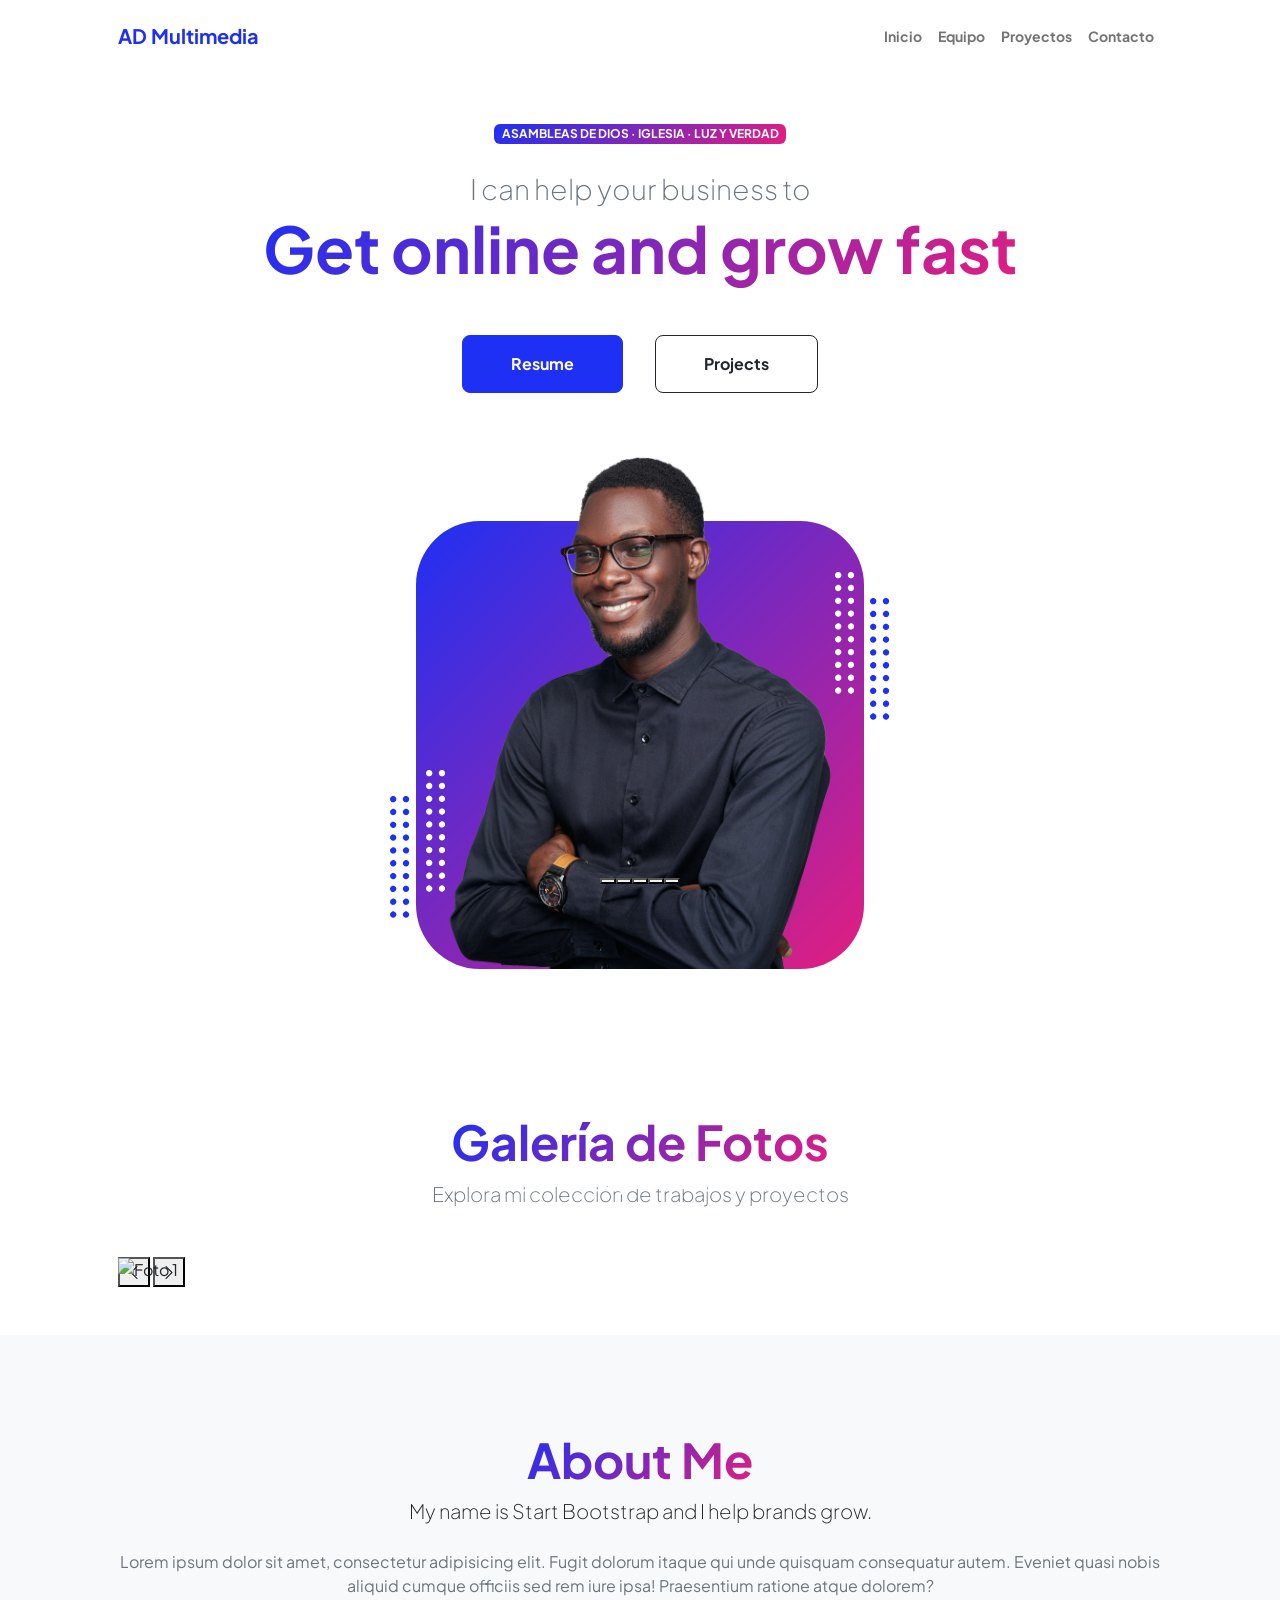
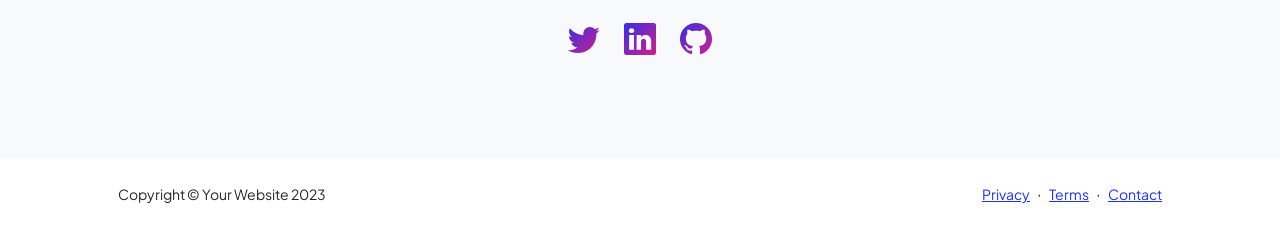
==== index.html @ 11c62af8 "Primera version" ====
<!DOCTYPE html>
<html lang="en">
    <head>
        <meta charset="utf-8" />
        <meta name="viewport" content="width=device-width, initial-scale=1, shrink-to-fit=no" />
        <meta name="description" content="" />
        <meta name="author" content="" />
        <title>Pagina Principal</title>
        <!-- Favicon-->
        <link rel="icon" type="image/x-icon" href="assets/favicon.ico" />
        <!-- Custom Google font-->
        <link rel="preconnect" href="https://fonts.googleapis.com" />
        <link rel="preconnect" href="https://fonts.gstatic.com" crossorigin />
        <link href="https://fonts.googleapis.com/css2?family=Plus+Jakarta+Sans:wght@100;200;300;400;500;600;700;800;900&amp;display=swap" rel="stylesheet" />
        <!-- Bootstrap icons-->
        <link href="https://cdn.jsdelivr.net/npm/bootstrap-icons@1.8.1/font/bootstrap-icons.css" rel="stylesheet" />
        <!-- Core theme CSS (includes Bootstrap)-->
        <link href="css/styles.css" rel="stylesheet" />
    </head>
    <body class="d-flex flex-column h-100">
        <main class="flex-shrink-0">
            <!-- Navigation-->
            <nav class="navbar navbar-expand-lg navbar-light bg-white py-3">
                <div class="container px-5">
                    <a class="navbar-brand" href="index.html"><span class="fw-bolder text-primary">AD Multimedia</span></a>
                    <button class="navbar-toggler" type="button" data-bs-toggle="collapse" data-bs-target="#navbarSupportedContent" aria-controls="navbarSupportedContent" aria-expanded="false" aria-label="Toggle navigation"><span class="navbar-toggler-icon"></span></button>
                    <div class="collapse navbar-collapse" id="navbarSupportedContent">
                        <ul class="navbar-nav ms-auto mb-2 mb-lg-0 small fw-bolder">
                            <li class="nav-item"><a class="nav-link" href="index.html">Inicio</a></li>
                            <li class="nav-item"><a class="nav-link" href="resume.html">Equipo</a></li>
                            <li class="nav-item"><a class="nav-link" href="projects.html">Proyectos</a></li>
                            <li class="nav-item"><a class="nav-link" href="contact.html">Contacto</a></li>
                        </ul>
                    </div>
                </div>
            </nav>
            <!-- Header-->
            <header class="py-5">
                <div class="container px-5 pb-5">
                    <div class="row gx-5 align-items-center">
                        <div class="col-xxl-5">
                            <!-- Header text content-->
                            <div class="text-center text-xxl-start">
                                <div class="badge bg-gradient-primary-to-secondary text-white mb-4"><div class="text-uppercase">Asambleas de Dios &middot; IGLESIA &middot; LUZ Y VERDAD</div></div>
                                <div class="fs-3 fw-light text-muted">I can help your business to</div>
                                <h1 class="display-3 fw-bolder mb-5"><span class="text-gradient d-inline">Get online and grow fast</span></h1>
                                <div class="d-grid gap-3 d-sm-flex justify-content-sm-center justify-content-xxl-start mb-3">
                                    <a class="btn btn-primary btn-lg px-5 py-3 me-sm-3 fs-6 fw-bolder" href="resume.html">Resume</a>
                                    <a class="btn btn-outline-dark btn-lg px-5 py-3 fs-6 fw-bolder" href="projects.html">Projects</a>
                                </div>
                            </div>
                        </div>
                        <div class="col-xxl-7">
                            <!-- Header profile picture-->
                            <div class="d-flex justify-content-center mt-5 mt-xxl-0">
                                <div class="profile bg-gradient-primary-to-secondary">
                                    <!-- TIP: For best results, use a photo with a transparent background like the demo example below-->
                                    <!-- Watch a tutorial on how to do this on YouTube (link)-->
                                    <img class="profile-img" src="assets/profile.png" alt="..." />
                                    <div class="dots-1">
                                        <!-- SVG Dots-->
                                        <svg version="1.1" xmlns="http://www.w3.org/2000/svg" xmlns:xlink="http://www.w3.org/1999/xlink" x="0px" y="0px" viewBox="0 0 191.6 1215.4" style="enable-background: new 0 0 191.6 1215.4" xml:space="preserve">
                                            <g transform="translate(0.000000,1280.000000) scale(0.100000,-0.100000)">
                                                <path d="M227.7,12788.6c-105-35-200-141-222-248c-43-206,163-412,369-369c155,32,275,190,260,339c-11,105-90,213-190,262        C383.7,12801.6,289.7,12808.6,227.7,12788.6z"></path>
                                                <path d="M1507.7,12788.6c-151-50-253-216-222-362c25-119,136-230,254-255c194-41,395,142,375,339c-11,105-90,213-190,262        C1663.7,12801.6,1569.7,12808.6,1507.7,12788.6z"></path>
                                                <path d="M227.7,11508.6c-105-35-200-141-222-248c-43-206,163-412,369-369c155,32,275,190,260,339c-11,105-90,213-190,262        C383.7,11521.6,289.7,11528.6,227.7,11508.6z"></path>
                                                <path d="M1507.7,11508.6c-151-50-253-216-222-362c25-119,136-230,254-255c194-41,395,142,375,339c-11,105-90,213-190,262        C1663.7,11521.6,1569.7,11528.6,1507.7,11508.6z"></path>
                                                <path d="M227.7,10228.6c-105-35-200-141-222-248c-43-206,163-412,369-369c155,32,275,190,260,339c-11,105-90,213-190,262        C383.7,10241.6,289.7,10248.6,227.7,10228.6z"></path>
                                                <path d="M1507.7,10228.6c-105-35-200-141-222-248c-43-206,163-412,369-369c155,32,275,190,260,339c-11,105-90,213-190,262        C1663.7,10241.6,1569.7,10248.6,1507.7,10228.6z"></path>
                                                <path d="M227.7,8948.6c-105-35-200-141-222-248c-43-206,163-412,369-369c155,32,275,190,260,339c-11,105-90,213-190,262        C383.7,8961.6,289.7,8968.6,227.7,8948.6z"></path>
                                                <path d="M1507.7,8948.6c-105-35-200-141-222-248c-43-206,163-412,369-369c155,32,275,190,260,339c-11,105-90,213-190,262        C1663.7,8961.6,1569.7,8968.6,1507.7,8948.6z"></path>
                                                <path d="M227.7,7668.6c-105-35-200-141-222-248c-43-206,163-412,369-369c155,32,275,190,260,339c-11,105-90,213-190,262        C383.7,7681.6,289.7,7688.6,227.7,7668.6z"></path>
                                                <path d="M1507.7,7668.6c-105-35-200-141-222-248c-43-206,163-412,369-369c155,32,275,190,260,339c-11,105-90,213-190,262        C1663.7,7681.6,1569.7,7688.6,1507.7,7668.6z"></path>
                                                <path d="M227.7,6388.6c-105-35-200-141-222-248c-43-206,163-412,369-369c155,32,275,190,260,339c-11,105-90,213-190,262        C383.7,6401.6,289.7,6408.6,227.7,6388.6z"></path>
                                                <path d="M1507.7,6388.6c-105-35-200-141-222-248c-43-206,163-412,369-369c155,32,275,190,260,339c-11,105-90,213-190,262        C1663.7,6401.6,1569.7,6408.6,1507.7,6388.6z"></path>
                                                <path d="M227.7,5108.6c-105-35-200-141-222-248c-43-206,163-412,369-369c155,32,275,190,260,339c-11,105-90,213-190,262        C383.7,5121.6,289.7,5128.6,227.7,5108.6z"></path>
                                                <path d="M1507.7,5108.6c-105-35-200-141-222-248c-43-206,163-412,369-369c155,32,275,190,260,339c-11,105-90,213-190,262        C1663.7,5121.6,1569.7,5128.6,1507.7,5108.6z"></path>
                                                <path d="M227.7,3828.6c-105-35-200-141-222-248c-43-206,163-412,369-369c155,32,275,190,260,339c-11,105-90,213-190,262        C383.7,3841.6,289.7,3848.6,227.7,3828.6z"></path>
                                                <path d="M1507.7,3828.6c-105-35-200-141-222-248c-43-206,163-412,369-369c155,32,275,190,260,339c-11,105-90,213-190,262        C1663.7,3841.6,1569.7,3848.6,1507.7,3828.6z"></path>
                                                <path d="M227.7,2548.6c-105-35-200-141-222-248c-43-206,163-412,369-369c155,32,275,190,260,339c-11,105-90,213-190,262        C383.7,2561.6,289.7,2568.6,227.7,2548.6z"></path>
                                                <path d="M1507.7,2548.6c-105-35-200-141-222-248c-43-206,163-412,369-369c155,32,275,190,260,339c-11,105-90,213-190,262        C1663.7,2561.6,1569.7,2568.6,1507.7,2548.6z"></path>
                                                <path d="M227.7,1268.6c-105-35-200-141-222-248c-43-206,163-412,369-369c155,32,275,190,260,339c-11,105-90,213-190,262        C383.7,1281.6,289.7,1288.6,227.7,1268.6z"></path>
                                                <path d="M1507.7,1268.6c-105-35-200-141-222-248c-43-206,163-412,369-369c155,32,275,190,260,339c-11,105-90,213-190,262        C1663.7,1281.6,1569.7,1288.6,1507.7,1268.6z"></path>
                                            </g>
                                        </svg>
                                        <!-- END of SVG dots-->
                                    </div>
                                    <div class="dots-2">
                                        <!-- SVG Dots-->
                                        <svg version="1.1" xmlns="http://www.w3.org/2000/svg" xmlns:xlink="http://www.w3.org/1999/xlink" x="0px" y="0px" viewBox="0 0 191.6 1215.4" style="enable-background: new 0 0 191.6 1215.4" xml:space="preserve">
                                            <g transform="translate(0.000000,1280.000000) scale(0.100000,-0.100000)">
                                                <path d="M227.7,12788.6c-105-35-200-141-222-248c-43-206,163-412,369-369c155,32,275,190,260,339c-11,105-90,213-190,262        C383.7,12801.6,289.7,12808.6,227.7,12788.6z"></path>
                                                <path d="M1507.7,12788.6c-151-50-253-216-222-362c25-119,136-230,254-255c194-41,395,142,375,339c-11,105-90,213-190,262        C1663.7,12801.6,1569.7,12808.6,1507.7,12788.6z"></path>
                                                <path d="M227.7,11508.6c-105-35-200-141-222-248c-43-206,163-412,369-369c155,32,275,190,260,339c-11,105-90,213-190,262        C383.7,11521.6,289.7,11528.6,227.7,11508.6z"></path>
                                                <path d="M1507.7,11508.6c-151-50-253-216-222-362c25-119,136-230,254-255c194-41,395,142,375,339c-11,105-90,213-190,262        C1663.7,11521.6,1569.7,11528.6,1507.7,11508.6z"></path>
                                                <path d="M227.7,10228.6c-105-35-200-141-222-248c-43-206,163-412,369-369c155,32,275,190,260,339c-11,105-90,213-190,262        C383.7,10241.6,289.7,10248.6,227.7,10228.6z"></path>
                                                <path d="M1507.7,10228.6c-105-35-200-141-222-248c-43-206,163-412,369-369c155,32,275,190,260,339c-11,105-90,213-190,262        C1663.7,10241.6,1569.7,10248.6,1507.7,10228.6z"></path>
                                                <path d="M227.7,8948.6c-105-35-200-141-222-248c-43-206,163-412,369-369c155,32,275,190,260,339c-11,105-90,213-190,262        C383.7,8961.6,289.7,8968.6,227.7,8948.6z"></path>
                                                <path d="M1507.7,8948.6c-105-35-200-141-222-248c-43-206,163-412,369-369c155,32,275,190,260,339c-11,105-90,213-190,262        C1663.7,8961.6,1569.7,8968.6,1507.7,8948.6z"></path>
                                                <path d="M227.7,7668.6c-105-35-200-141-222-248c-43-206,163-412,369-369c155,32,275,190,260,339c-11,105-90,213-190,262        C383.7,7681.6,289.7,7688.6,227.7,7668.6z"></path>
                                                <path d="M1507.7,7668.6c-105-35-200-141-222-248c-43-206,163-412,369-369c155,32,275,190,260,339c-11,105-90,213-190,262        C1663.7,7681.6,1569.7,7688.6,1507.7,7668.6z"></path>
                                                <path d="M227.7,6388.6c-105-35-200-141-222-248c-43-206,163-412,369-369c155,32,275,190,260,339c-11,105-90,213-190,262        C383.7,6401.6,289.7,6408.6,227.7,6388.6z"></path>
                                                <path d="M1507.7,6388.6c-105-35-200-141-222-248c-43-206,163-412,369-369c155,32,275,190,260,339c-11,105-90,213-190,262        C1663.7,6401.6,1569.7,6408.6,1507.7,6388.6z"></path>
                                                <path d="M227.7,5108.6c-105-35-200-141-222-248c-43-206,163-412,369-369c155,32,275,190,260,339c-11,105-90,213-190,262        C383.7,5121.6,289.7,5128.6,227.7,5108.6z"></path>
                                                <path d="M1507.7,5108.6c-105-35-200-141-222-248c-43-206,163-412,369-369c155,32,275,190,260,339c-11,105-90,213-190,262        C1663.7,5121.6,1569.7,5128.6,1507.7,5108.6z"></path>
                                                <path d="M227.7,3828.6c-105-35-200-141-222-248c-43-206,163-412,369-369c155,32,275,190,260,339c-11,105-90,213-190,262        C383.7,3841.6,289.7,3848.6,227.7,3828.6z"></path>
                                                <path d="M1507.7,3828.6c-105-35-200-141-222-248c-43-206,163-412,369-369c155,32,275,190,260,339c-11,105-90,213-190,262        C1663.7,3841.6,1569.7,3848.6,1507.7,3828.6z"></path>
                                                <path d="M227.7,2548.6c-105-35-200-141-222-248c-43-206,163-412,369-369c155,32,275,190,260,339c-11,105-90,213-190,262        C383.7,2561.6,289.7,2568.6,227.7,2548.6z"></path>
                                                <path d="M1507.7,2548.6c-105-35-200-141-222-248c-43-206,163-412,369-369c155,32,275,190,260,339c-11,105-90,213-190,262        C1663.7,2561.6,1569.7,2568.6,1507.7,2548.6z"></path>
                                                <path d="M227.7,1268.6c-105-35-200-141-222-248c-43-206,163-412,369-369c155,32,275,190,260,339c-11,105-90,213-190,262        C383.7,1281.6,289.7,1288.6,227.7,1268.6z"></path>
                                                <path d="M1507.7,1268.6c-105-35-200-141-222-248c-43-206,163-412,369-369c155,32,275,190,260,339c-11,105-90,213-190,262        C1663.7,1281.6,1569.7,1288.6,1507.7,1268.6z"></path>
                                            </g>
                                        </svg>
                                        <!-- END of SVG dots-->
                                    </div>
                                    <div class="dots-3">
                                        <!-- SVG Dots-->
                                        <svg version="1.1" xmlns="http://www.w3.org/2000/svg" xmlns:xlink="http://www.w3.org/1999/xlink" x="0px" y="0px" viewBox="0 0 191.6 1215.4" style="enable-background: new 0 0 191.6 1215.4" xml:space="preserve">
                                            <g transform="translate(0.000000,1280.000000) scale(0.100000,-0.100000)">
                                                <path d="M227.7,12788.6c-105-35-200-141-222-248c-43-206,163-412,369-369c155,32,275,190,260,339c-11,105-90,213-190,262        C383.7,12801.6,289.7,12808.6,227.7,12788.6z"></path>
                                                <path d="M1507.7,12788.6c-151-50-253-216-222-362c25-119,136-230,254-255c194-41,395,142,375,339c-11,105-90,213-190,262        C1663.7,12801.6,1569.7,12808.6,1507.7,12788.6z"></path>
                                                <path d="M227.7,11508.6c-105-35-200-141-222-248c-43-206,163-412,369-369c155,32,275,190,260,339c-11,105-90,213-190,262        C383.7,11521.6,289.7,11528.6,227.7,11508.6z"></path>
                                                <path d="M1507.7,11508.6c-151-50-253-216-222-362c25-119,136-230,254-255c194-41,395,142,375,339c-11,105-90,213-190,262        C1663.7,11521.6,1569.7,11528.6,1507.7,11508.6z"></path>
                                                <path d="M227.7,10228.6c-105-35-200-141-222-248c-43-206,163-412,369-369c155,32,275,190,260,339c-11,105-90,213-190,262        C383.7,10241.6,289.7,10248.6,227.7,10228.6z"></path>
                                                <path d="M1507.7,10228.6c-105-35-200-141-222-248c-43-206,163-412,369-369c155,32,275,190,260,339c-11,105-90,213-190,262        C1663.7,10241.6,1569.7,10248.6,1507.7,10228.6z"></path>
                                                <path d="M227.7,8948.6c-105-35-200-141-222-248c-43-206,163-412,369-369c155,32,275,190,260,339c-11,105-90,213-190,262        C383.7,8961.6,289.7,8968.6,227.7,8948.6z"></path>
                                                <path d="M1507.7,8948.6c-105-35-200-141-222-248c-43-206,163-412,369-369c155,32,275,190,260,339c-11,105-90,213-190,262        C1663.7,8961.6,1569.7,8968.6,1507.7,8948.6z"></path>
                                                <path d="M227.7,7668.6c-105-35-200-141-222-248c-43-206,163-412,369-369c155,32,275,190,260,339c-11,105-90,213-190,262        C383.7,7681.6,289.7,7688.6,227.7,7668.6z"></path>
                                                <path d="M1507.7,7668.6c-105-35-200-141-222-248c-43-206,163-412,369-369c155,32,275,190,260,339c-11,105-90,213-190,262        C1663.7,7681.6,1569.7,7688.6,1507.7,7668.6z"></path>
                                                <path d="M227.7,6388.6c-105-35-200-141-222-248c-43-206,163-412,369-369c155,32,275,190,260,339c-11,105-90,213-190,262        C383.7,6401.6,289.7,6408.6,227.7,6388.6z"></path>
                                                <path d="M1507.7,6388.6c-105-35-200-141-222-248c-43-206,163-412,369-369c155,32,275,190,260,339c-11,105-90,213-190,262        C1663.7,6401.6,1569.7,6408.6,1507.7,6388.6z"></path>
                                                <path d="M227.7,5108.6c-105-35-200-141-222-248c-43-206,163-412,369-369c155,32,275,190,260,339c-11,105-90,213-190,262        C383.7,5121.6,289.7,5128.6,227.7,5108.6z"></path>
                                                <path d="M1507.7,5108.6c-105-35-200-141-222-248c-43-206,163-412,369-369c155,32,275,190,260,339c-11,105-90,213-190,262        C1663.7,5121.6,1569.7,5128.6,1507.7,5108.6z"></path>
                                                <path d="M227.7,3828.6c-105-35-200-141-222-248c-43-206,163-412,369-369c155,32,275,190,260,339c-11,105-90,213-190,262        C383.7,3841.6,289.7,3848.6,227.7,3828.6z"></path>
                                                <path d="M1507.7,3828.6c-105-35-200-141-222-248c-43-206,163-412,369-369c155,32,275,190,260,339c-11,105-90,213-190,262        C1663.7,3841.6,1569.7,3848.6,1507.7,3828.6z"></path>
                                                <path d="M227.7,2548.6c-105-35-200-141-222-248c-43-206,163-412,369-369c155,32,275,190,260,339c-11,105-90,213-190,262        C383.7,2561.6,289.7,2568.6,227.7,2548.6z"></path>
                                                <path d="M1507.7,2548.6c-105-35-200-141-222-248c-43-206,163-412,369-369c155,32,275,190,260,339c-11,105-90,213-190,262        C1663.7,2561.6,1569.7,2568.6,1507.7,2548.6z"></path>
                                                <path d="M227.7,1268.6c-105-35-200-141-222-248c-43-206,163-412,369-369c155,32,275,190,260,339c-11,105-90,213-190,262        C383.7,1281.6,289.7,1288.6,227.7,1268.6z"></path>
                                                <path d="M1507.7,1268.6c-105-35-200-141-222-248c-43-206,163-412,369-369c155,32,275,190,260,339c-11,105-90,213-190,262        C1663.7,1281.6,1569.7,1288.6,1507.7,1268.6z"></path>
                                            </g>
                                        </svg>
                                        <!-- END of SVG dots-->
                                    </div>
                                    <div class="dots-4">
                                        <!-- SVG Dots-->
                                        <svg version="1.1" xmlns="http://www.w3.org/2000/svg" xmlns:xlink="http://www.w3.org/1999/xlink" x="0px" y="0px" viewBox="0 0 191.6 1215.4" style="enable-background: new 0 0 191.6 1215.4" xml:space="preserve">
                                            <g transform="translate(0.000000,1280.000000) scale(0.100000,-0.100000)">
                                                <path d="M227.7,12788.6c-105-35-200-141-222-248c-43-206,163-412,369-369c155,32,275,190,260,339c-11,105-90,213-190,262        C383.7,12801.6,289.7,12808.6,227.7,12788.6z"></path>
                                                <path d="M1507.7,12788.6c-151-50-253-216-222-362c25-119,136-230,254-255c194-41,395,142,375,339c-11,105-90,213-190,262        C1663.7,12801.6,1569.7,12808.6,1507.7,12788.6z"></path>
                                                <path d="M227.7,11508.6c-105-35-200-141-222-248c-43-206,163-412,369-369c155,32,275,190,260,339c-11,105-90,213-190,262        C383.7,11521.6,289.7,11528.6,227.7,11508.6z"></path>
                                                <path d="M1507.7,11508.6c-151-50-253-216-222-362c25-119,136-230,254-255c194-41,395,142,375,339c-11,105-90,213-190,262        C1663.7,11521.6,1569.7,11528.6,1507.7,11508.6z"></path>
                                                <path d="M227.7,10228.6c-105-35-200-141-222-248c-43-206,163-412,369-369c155,32,275,190,260,339c-11,105-90,213-190,262        C383.7,10241.6,289.7,10248.6,227.7,10228.6z"></path>
                                                <path d="M1507.7,10228.6c-105-35-200-141-222-248c-43-206,163-412,369-369c155,32,275,190,260,339c-11,105-90,213-190,262        C1663.7,10241.6,1569.7,10248.6,1507.7,10228.6z"></path>
                                                <path d="M227.7,8948.6c-105-35-200-141-222-248c-43-206,163-412,369-369c155,32,275,190,260,339c-11,105-90,213-190,262        C383.7,8961.6,289.7,8968.6,227.7,8948.6z"></path>
                                                <path d="M1507.7,8948.6c-105-35-200-141-222-248c-43-206,163-412,369-369c155,32,275,190,260,339c-11,105-90,213-190,262        C1663.7,8961.6,1569.7,8968.6,1507.7,8948.6z"></path>
                                                <path d="M227.7,7668.6c-105-35-200-141-222-248c-43-206,163-412,369-369c155,32,275,190,260,339c-11,105-90,213-190,262        C383.7,7681.6,289.7,7688.6,227.7,7668.6z"></path>
                                                <path d="M1507.7,7668.6c-105-35-200-141-222-248c-43-206,163-412,369-369c155,32,275,190,260,339c-11,105-90,213-190,262        C1663.7,7681.6,1569.7,7688.6,1507.7,7668.6z"></path>
                                                <path d="M227.7,6388.6c-105-35-200-141-222-248c-43-206,163-412,369-369c155,32,275,190,260,339c-11,105-90,213-190,262        C383.7,6401.6,289.7,6408.6,227.7,6388.6z"></path>
                                                <path d="M1507.7,6388.6c-105-35-200-141-222-248c-43-206,163-412,369-369c155,32,275,190,260,339c-11,105-90,213-190,262        C1663.7,6401.6,1569.7,6408.6,1507.7,6388.6z"></path>
                                                <path d="M227.7,5108.6c-105-35-200-141-222-248c-43-206,163-412,369-369c155,32,275,190,260,339c-11,105-90,213-190,262        C383.7,5121.6,289.7,5128.6,227.7,5108.6z"></path>
                                                <path d="M1507.7,5108.6c-105-35-200-141-222-248c-43-206,163-412,369-369c155,32,275,190,260,339c-11,105-90,213-190,262        C1663.7,5121.6,1569.7,5128.6,1507.7,5108.6z"></path>
                                                <path d="M227.7,3828.6c-105-35-200-141-222-248c-43-206,163-412,369-369c155,32,275,190,260,339c-11,105-90,213-190,262        C383.7,3841.6,289.7,3848.6,227.7,3828.6z"></path>
                                                <path d="M1507.7,3828.6c-105-35-200-141-222-248c-43-206,163-412,369-369c155,32,275,190,260,339c-11,105-90,213-190,262        C1663.7,3841.6,1569.7,3848.6,1507.7,3828.6z"></path>
                                                <path d="M227.7,2548.6c-105-35-200-141-222-248c-43-206,163-412,369-369c155,32,275,190,260,339c-11,105-90,213-190,262        C383.7,2561.6,289.7,2568.6,227.7,2548.6z"></path>
                                                <path d="M1507.7,2548.6c-105-35-200-141-222-248c-43-206,163-412,369-369c155,32,275,190,260,339c-11,105-90,213-190,262        C1663.7,2561.6,1569.7,2568.6,1507.7,2548.6z"></path>
                                                <path d="M227.7,1268.6c-105-35-200-141-222-248c-43-206,163-412,369-369c155,32,275,190,260,339c-11,105-90,213-190,262        C383.7,1281.6,289.7,1288.6,227.7,1268.6z"></path>
                                                <path d="M1507.7,1268.6c-105-35-200-141-222-248c-43-206,163-412,369-369c155,32,275,190,260,339c-11,105-90,213-190,262        C1663.7,1281.6,1569.7,1288.6,1507.7,1268.6z"></path>
                                            </g>
                                        </svg>
                                        <!-- END of SVG dots-->
                                    </div>
                                </div>
                            </div>
                        </div>
                    </div>
                </div>
            </header>
            <!-- Photo Carousel Section-->
            <section class="py-5 bg-white">
                <div class="container px-5">
                    <div class="text-center mb-5">
                        <h2 class="display-5 fw-bolder"><span class="text-gradient d-inline">Galería de Fotos</span></h2>
                        <p class="lead fw-light text-muted">Explora mi colección de trabajos y proyectos</p>
                    </div>
                    <div class="carousel-container">
                        <!-- Carousel wrapper -->
                        <div class="carousel-wrapper">
                            <div class="carousel">
                                <div class="carousel-item active">
                                    <img src="assets/carousel-1.jpg" alt="Foto 1" />
                                    <div class="carousel-caption">
                                        <h3>Proyecto 1</h3>
                                        <p>Descripción del proyecto</p>
                                    </div>
                                </div>
                                <div class="carousel-item">
                                    <img src="assets/carousel-2.jpg" alt="Foto 2" />
                                    <div class="carousel-caption">
                                        <h3>Proyecto 2</h3>
                                        <p>Descripción del proyecto</p>
                                    </div>
                                </div>
                                <div class="carousel-item">
                                    <img src="assets/carousel-3.jpg" alt="Foto 3" />
                                    <div class="carousel-caption">
                                        <h3>Proyecto 3</h3>
                                        <p>Descripción del proyecto</p>
                                    </div>
                                </div>
                                <div class="carousel-item">
                                    <img src="assets/carousel-4.jpg" alt="Foto 4" />
                                    <div class="carousel-caption">
                                        <h3>Proyecto 4</h3>
                                        <p>Descripción del proyecto</p>
                                    </div>
                                </div>
                                <div class="carousel-item">
                                    <img src="assets/carousel-5.jpg" alt="Foto 5" />
                                    <div class="carousel-caption">
                                        <h3>Proyecto 5</h3>
                                        <p>Descripción del proyecto</p>
                                    </div>
                                </div>
                            </div>

                            <!-- Navigation buttons -->
                            <button class="carousel-button carousel-button-prev" onclick="moveCarousel(-1)">
                                <i class="bi bi-chevron-left"></i>
                            </button>
                            <button class="carousel-button carousel-button-next" onclick="moveCarousel(1)">
                                <i class="bi bi-chevron-right"></i>
                            </button>
                        </div>

                        <!-- Carousel indicators -->
                        <div class="carousel-indicators">
                            <button class="indicator active" onclick="currentSlide(0)"></button>
                            <button class="indicator" onclick="currentSlide(1)"></button>
                            <button class="indicator" onclick="currentSlide(2)"></button>
                            <button class="indicator" onclick="currentSlide(3)"></button>
                            <button class="indicator" onclick="currentSlide(4)"></button>
                        </div>
                    </div>
                </div>
            </section>
            <!-- About Section-->
            <section class="bg-light py-5">
                <div class="container px-5">
                    <div class="row gx-5 justify-content-center">
                        <div class="col-xxl-8">
                            <div class="text-center my-5">
                                <h2 class="display-5 fw-bolder"><span class="text-gradient d-inline">About Me</span></h2>
                                <p class="lead fw-light mb-4">My name is Start Bootstrap and I help brands grow.</p>
                                <p class="text-muted">Lorem ipsum dolor sit amet, consectetur adipisicing elit. Fugit dolorum itaque qui unde quisquam consequatur autem. Eveniet quasi nobis aliquid cumque officiis sed rem iure ipsa! Praesentium ratione atque dolorem?</p>
                                <div class="d-flex justify-content-center fs-2 gap-4">
                                    <a class="text-gradient" href="#!"><i class="bi bi-twitter"></i></a>
                                    <a class="text-gradient" href="#!"><i class="bi bi-linkedin"></i></a>
                                    <a class="text-gradient" href="#!"><i class="bi bi-github"></i></a>
                                </div>
                            </div>
                        </div>
                    </div>
                </div>
            </section>
        </main>
        <!-- Footer-->
        <footer class="bg-white py-4 mt-auto">
            <div class="container px-5">
                <div class="row align-items-center justify-content-between flex-column flex-sm-row">
                    <div class="col-auto"><div class="small m-0">Copyright &copy; Your Website 2023</div></div>
                    <div class="col-auto">
                        <a class="small" href="#!">Privacy</a>
                        <span class="mx-1">&middot;</span>
                        <a class="small" href="#!">Terms</a>
                        <span class="mx-1">&middot;</span>
                        <a class="small" href="#!">Contact</a>
                    </div>
                </div>
            </div>
        </footer>
        <!-- Bootstrap core JS-->
        <script src="https://cdn.jsdelivr.net/npm/bootstrap@5.2.3/dist/js/bootstrap.bundle.min.js"></script>
        <!-- Core theme JS-->
        <script src="js/scripts.js"></script>
    </body>
</html>
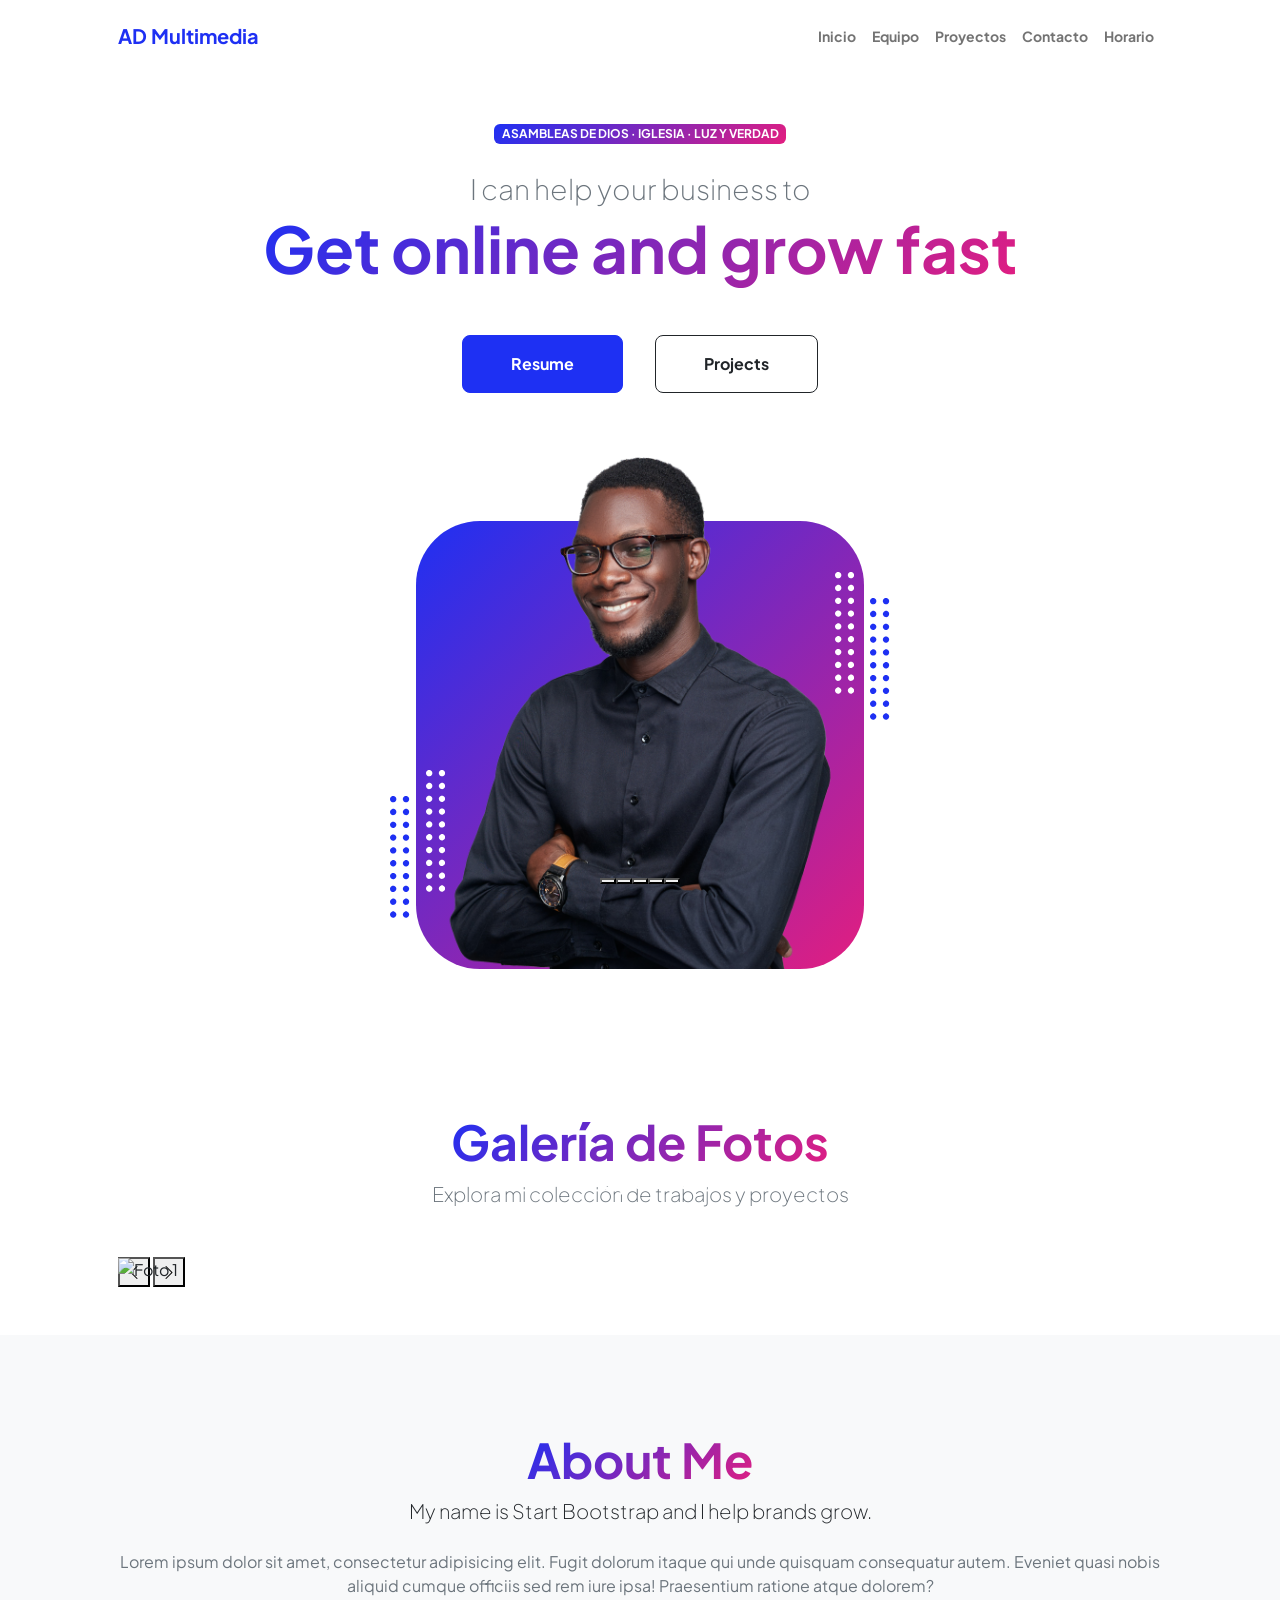
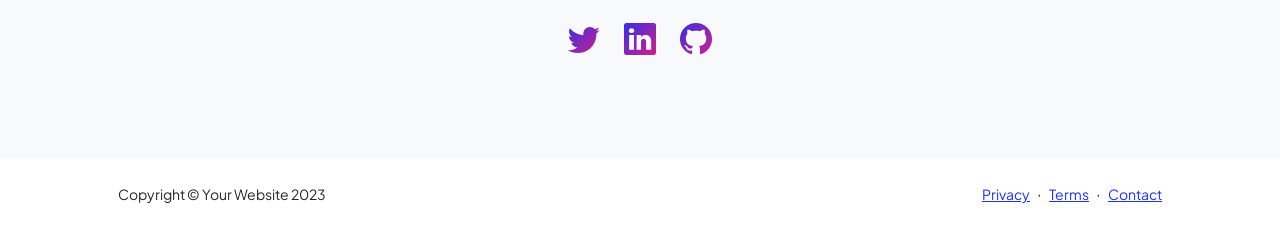
==== commit 1206d0b3: "agregando hora" ====
--- a/index.html
+++ b/index.html
@@ -30,6 +30,7 @@
                             <li class="nav-item"><a class="nav-link" href="resume.html">Equipo</a></li>
                             <li class="nav-item"><a class="nav-link" href="projects.html">Proyectos</a></li>
                             <li class="nav-item"><a class="nav-link" href="contact.html">Contacto</a></li>
+                            <li class="nav-item"><a class="nav-link" href="hora.html">Horario</a></li>
                         </ul>
                     </div>
                 </div>
